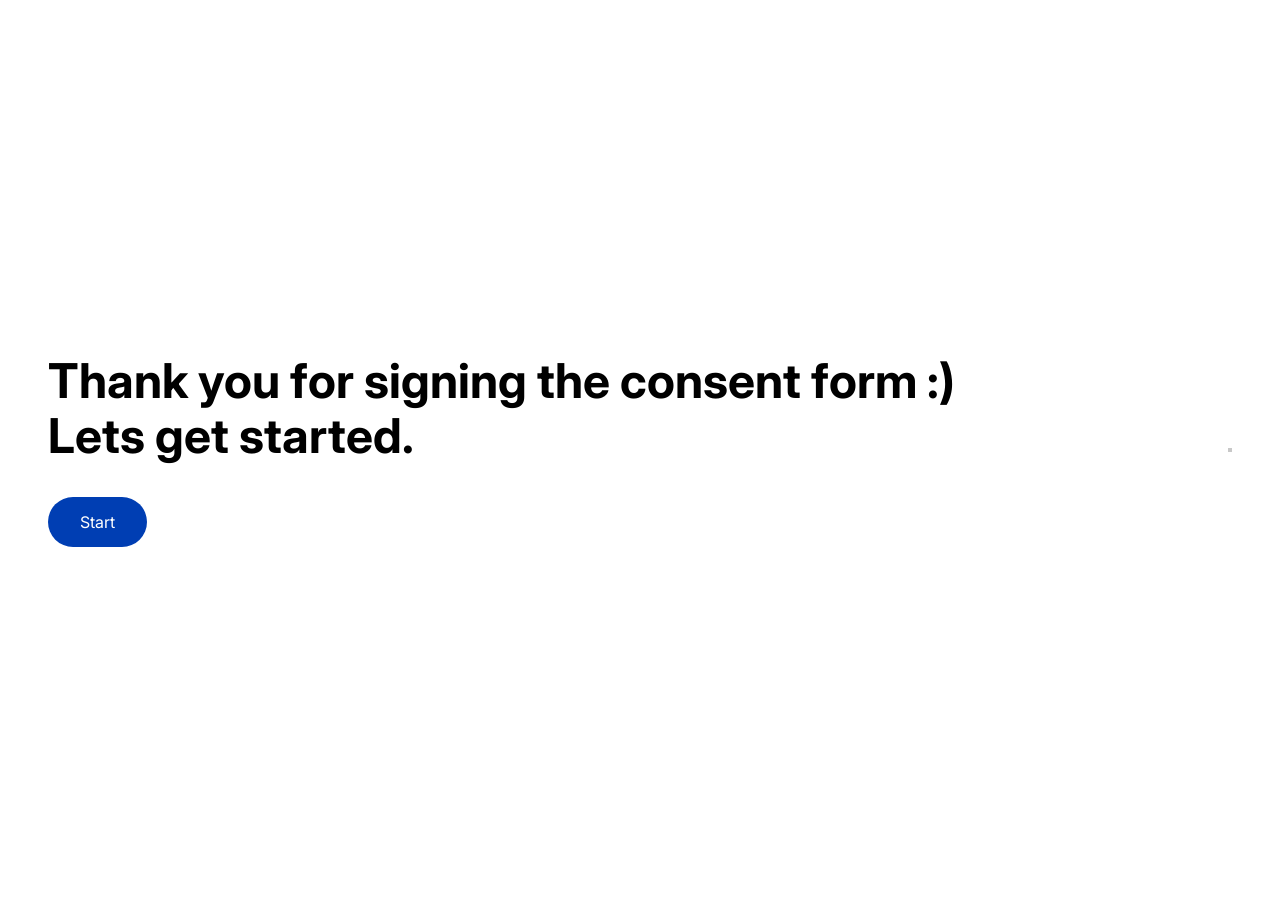
==== start.html @ 3dfadd97 "first-commit" ====
<!DOCTYPE html>
<html lang="en">
  <head>
    <title>Start - MSc HCIT Study 1A</title>
    <meta property="og:title" content="Start - MSc HCIT Study 1A" />
    <meta name="viewport" content="width=device-width, initial-scale=1.0" />
    <meta charset="utf-8" />
    <meta property="twitter:card" content="summary_large_image" />

    <style data-tag="reset-style-sheet">
      html {  line-height: 1.15;}body {  margin: 0;}* {  box-sizing: border-box;  border-width: 0;  border-style: solid;}p,li,ul,pre,div,h1,h2,h3,h4,h5,h6,figure,blockquote,figcaption {  margin: 0;  padding: 0;}button {  background-color: transparent;}button,input,optgroup,select,textarea {  font-family: inherit;  font-size: 100%;  line-height: 1.15;  margin: 0;}button,select {  text-transform: none;}button,[type="button"],[type="reset"],[type="submit"] {  -webkit-appearance: button;}button::-moz-focus-inner,[type="button"]::-moz-focus-inner,[type="reset"]::-moz-focus-inner,[type="submit"]::-moz-focus-inner {  border-style: none;  padding: 0;}button:-moz-focus,[type="button"]:-moz-focus,[type="reset"]:-moz-focus,[type="submit"]:-moz-focus {  outline: 1px dotted ButtonText;}a {  color: inherit;  text-decoration: inherit;}input {  padding: 2px 4px;}img {  display: block;}html { scroll-behavior: smooth  }
    </style>
    <style data-tag="default-style-sheet">
      html {
        font-family: Inter;
        font-size: 16px;
      }

      body {
        font-weight: 400;
        font-style:normal;
        text-decoration: none;
        text-transform: none;
        letter-spacing: normal;
        line-height: 1.15;
        color: var(--dl-color-gray-black);
        background-color: var(--dl-color-gray-white);

      }
    </style>
    <link
      rel="shortcut icon"
      href="public/vaanik5 dots.png"
      type="icon/png"
      sizes="32x32"
    />
    <link
      rel="stylesheet"
      href="https://fonts.googleapis.com/css2?family=Inter:wght@100;200;300;400;500;600;700;800;900&amp;display=swap"
      data-tag="font"
    />
    <link rel="stylesheet" href="./style.css" />
  </head>
  <body>
    <div>
      <link href="./start.css" rel="stylesheet" />

      <div class="start-container">
        <div class="start-hero">
          <div class="start-container1">
            <h1 class="start-text">
              Thank you for signing the consent form :)
            </h1>
            <h1 class="start-text1">Lets get started.</h1>
            <div class="start-btn-group">
              <a href="task1.html" class="start-navlink button">Start</a>
            </div>
          </div>
          <div class="start-container2"></div>
        </div>
      </div>
    </div>
  </body>
</html>
---- style.css ----
:root {
  --dl-color-gray-500: #595959;
  --dl-color-gray-700: #999999;
  --dl-color-gray-900: #D9D9D9;
  --dl-size-size-large: 144px;
  --dl-size-size-small: 48px;
  --dl-color-danger-300: #A22020;
  --dl-color-danger-500: #BF2626;
  --dl-color-danger-700: #E14747;
  --dl-color-gray-black: #000000;
  --dl-color-gray-white: #FFFFFF;
  --dl-size-size-medium: 96px;
  --dl-size-size-xlarge: 192px;
  --dl-size-size-xsmall: 16px;
  --dl-space-space-unit: 16px;
  --dl-color-primary-100: #003EB3;
  --dl-color-primary-300: #0074F0;
  --dl-color-primary-500: #14A9FF;
  --dl-color-primary-700: #85DCFF;
  --dl-color-success-300: #199033;
  --dl-color-success-500: #32A94C;
  --dl-color-success-700: #4CC366;
  --dl-size-size-xxlarge: 288px;
  --dl-size-size-maxwidth: 1400px;
  --dl-radius-radius-round: 50%;
  --dl-space-space-halfunit: 8px;
  --dl-space-space-sixunits: 96px;
  --dl-space-space-twounits: 32px;
  --dl-radius-radius-radius2: 2px;
  --dl-radius-radius-radius4: 4px;
  --dl-radius-radius-radius8: 8px;
  --dl-space-space-fiveunits: 80px;
  --dl-space-space-fourunits: 64px;
  --dl-space-space-threeunits: 48px;
  --dl-space-space-oneandhalfunits: 24px;
}
.button {
  color: var(--dl-color-gray-black);
  display: inline-block;
  padding: 0.5rem 1rem;
  border-color: var(--dl-color-gray-black);
  border-width: 1px;
  border-radius: 4px;
  background-color: var(--dl-color-gray-white);
}
.input {
  color: var(--dl-color-gray-black);
  cursor: auto;
  padding: 0.5rem 1rem;
  border-color: var(--dl-color-gray-black);
  border-width: 1px;
  border-radius: 4px;
  background-color: var(--dl-color-gray-white);
}
.textarea {
  color: var(--dl-color-gray-black);
  cursor: auto;
  padding: 0.5rem;
  border-color: var(--dl-color-gray-black);
  border-width: 1px;
  border-radius: 4px;
  background-color: var(--dl-color-gray-white);
}
.list {
  width: 100%;
  margin: 1em 0px 1em 0px;
  display: block;
  padding: 0px 0px 0px 1.5rem;
  list-style-type: none;
  list-style-position: outside;
}
.list-item {
  display: list-item;
}
.teleport-show {
  display: flex !important;
  transform: none !important;
}
.Heading {
  font-size: 32px;
  font-family: Inter;
  font-weight: 700;
  line-height: 1.15;
  text-transform: none;
  text-decoration: none;
}
.Content {
  font-size: 16px;
  font-family: Inter;
  font-weight: 400;
  line-height: 1.15;
  text-transform: none;
  text-decoration: none;
}
---- start.css ----
.start-container {
  width: 100%;
  display: flex;
  overflow: auto;
  min-height: 100vh;
  align-items: center;
  flex-direction: column;
}
.start-hero {
  width: 100%;
  display: flex;
  padding: var(--dl-space-space-threeunits);
  max-width: var(--dl-size-size-maxwidth);
  min-height: 100vh;
  align-items: center;
  flex-direction: row;
  justify-content: space-between;
}
.start-container1 {
  display: flex;
  margin-right: var(--dl-space-space-threeunits);
  padding-right: var(--dl-space-space-threeunits);
  flex-direction: column;
}
.start-text {
  font-size: 3rem;
  max-width: var(--dl-size-size-maxwidth);
}
.start-text1 {
  height: 89px;
  font-size: 3rem;
  max-width: var(--dl-size-size-maxwidth);
}
.start-btn-group {
  display: flex;
  align-items: center;
  flex-direction: row;
}
.start-navlink {
  color: rgb(255, 255, 255);
  transition: 0.3s;
  padding-top: var(--dl-space-space-unit);
  border-width: 0px;
  padding-left: var(--dl-space-space-twounits);
  border-radius: 64px;
  padding-right: var(--dl-space-space-twounits);
  padding-bottom: var(--dl-space-space-unit);
  text-decoration: none;
  background-color: var(--dl-color-primary-100);
}
.start-navlink:hover {
  color: var(--dl-color-gray-white);
  background-color: var(--dl-color-gray-black);
}
.start-container2 {
  border: 2px dashed rgba(120, 120, 120, 0.4);
  display: flex;
  align-items: center;
  flex-direction: row;
  justify-content: space-between;
}
@media(max-width: 1600px) {
  .start-navlink {
    border-radius: 64px;
  }
}
@media(max-width: 1200px) {
  .start-container1 {
    width: 1094px;
    margin-right: 0px;
    padding-right: 0px;
  }
  .start-text {
    width: 1094px;
    margin-top: var(--dl-space-space-halfunit);
    margin-left: 0px;
    margin-right: 0px;
    margin-bottom: var(--dl-space-space-halfunit);
  }
  .start-text1 {
    width: 1078px;
    margin: 0px;
    margin-top: var(--dl-space-space-oneandhalfunits);
    margin-left: 0px;
    margin-right: 0px;
    margin-bottom: var(--dl-space-space-oneandhalfunits);
    padding-right: var(--dl-space-space-fiveunits);
  }
  .start-btn-group {
    align-self: flex-start;
  }
  .start-navlink {
    border-radius: 64px;
  }
  .start-container2 {
    border-radius: 36px;
  }
}
@media(max-width: 991px) {
  .start-hero {
    flex-direction: column;
  }
  .start-container1 {
    align-items: center;
    margin-right: 0px;
    margin-bottom: var(--dl-space-space-twounits);
    padding-right: 0px;
  }
  .start-text {
    text-align: center;
  }
  .start-text1 {
    text-align: center;
  }
}
@media(max-width: 767px) {
  .start-hero {
    padding-left: var(--dl-space-space-twounits);
    padding-right: var(--dl-space-space-twounits);
  }
}
@media(max-width: 479px) {
  .start-hero {
    padding-top: var(--dl-space-space-twounits);
    padding-left: var(--dl-space-space-unit);
    padding-right: var(--dl-space-space-unit);
    padding-bottom: var(--dl-space-space-twounits);
  }
  .start-container1 {
    margin-bottom: var(--dl-space-space-unit);
  }
  .start-btn-group {
    flex-direction: column;
  }
}
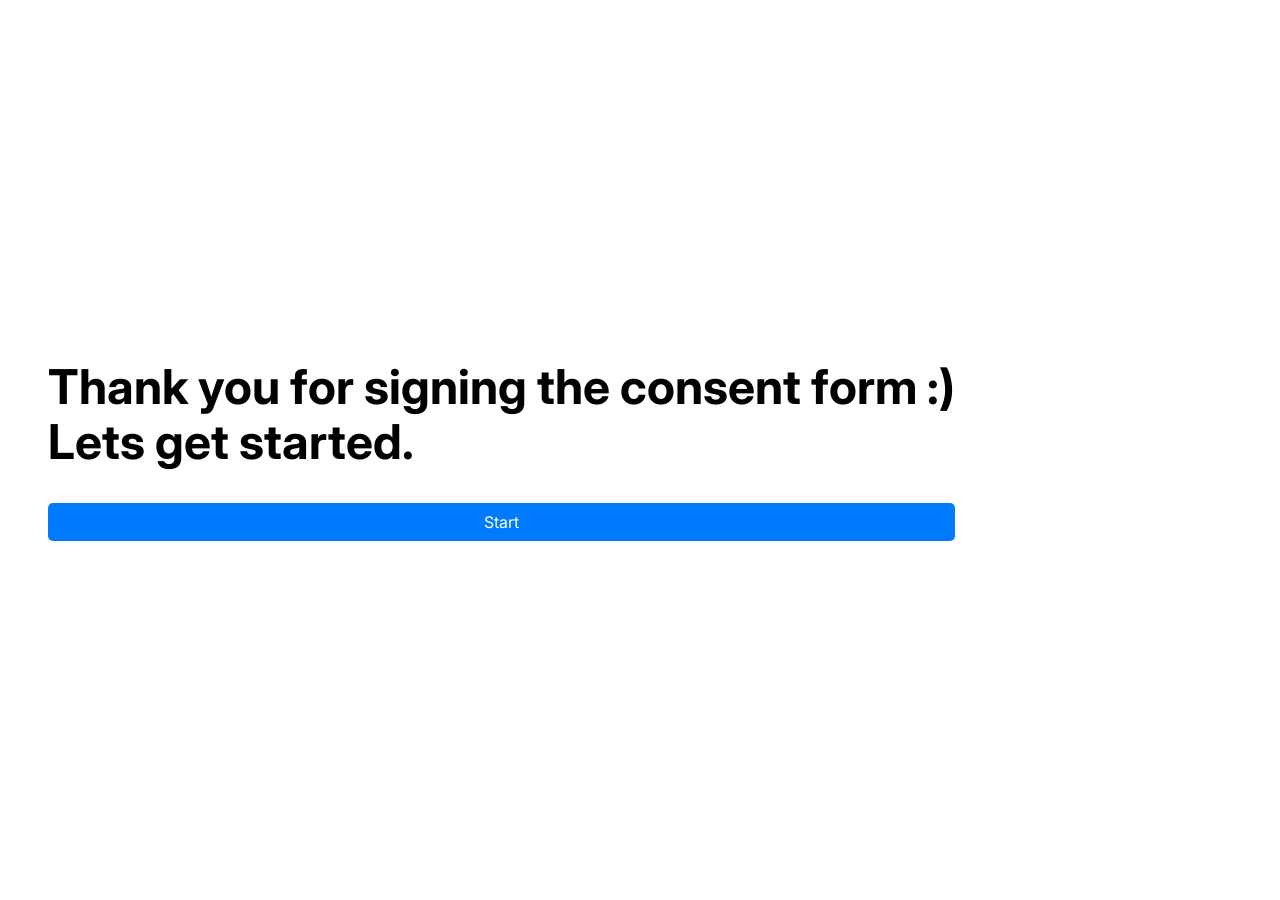
==== commit fff8c6ea: "Update" ====
--- a/start.html
+++ b/start.html
@@ -52,13 +52,56 @@
               Thank you for signing the consent form :)
             </h1>
             <h1 class="start-text1">Lets get started.</h1>
-            <div class="start-btn-group">
-              <a href="task1.html" class="start-navlink button">Start</a>
-            </div>
+            <button id="buttonStart" onclick="window.location.href='task1.html';" style="background-color: #007bff; color: white; padding: 10px 20px; border: none; border-radius: 5px; font-size: 16px; cursor: pointer;">
+              Start
+            </button>
           </div>
-          <div class="start-container2"></div>
         </div>
       </div>
     </div>
+    <script>
+      // Function to send a request to the Sheety API endpoint
+      function recordButtonClickTime() {
+          // Prepare the data to be sent
+          let body = {
+              sheet1: {
+                  start: new Date().toISOString(),
+              }
+          };
+
+          // Make a request to the Sheety API endpoint
+          fetch('https://api.sheety.co/ac9d61104aace6e40851e1987945c297/1Cp/sheet1', {
+              method: 'POST',
+              headers: {
+                  'Content-Type': 'application/json',
+              },
+              body: JSON.stringify(body),
+          })
+          .then((response) => response.json())
+          .then(json => {
+              // Handle the API response if needed
+              console.log(json.sheet1);
+              // Redirect to the task1.html page after recording the button click time
+              window.location.href = 'task1.html';
+          })
+          .catch(error => {
+              console.error('Error:', error);
+          });
+      }
+
+      // Load the Google API script asynchronously
+      function loadGoogleApi(callback) {
+          var script = document.createElement('script');
+          script.src = 'https://apis.google.com/js/api.js';
+          script.onload = callback;
+          document.head.appendChild(script);
+      }
+
+      // Set up the event listener after the Google API script is loaded
+      loadGoogleApi(function() {
+          // Add an event listener to the button
+          document.getElementById('buttonStart').addEventListener('click', recordButtonClickTime);
+      });
+    </script>
   </body>
 </html>
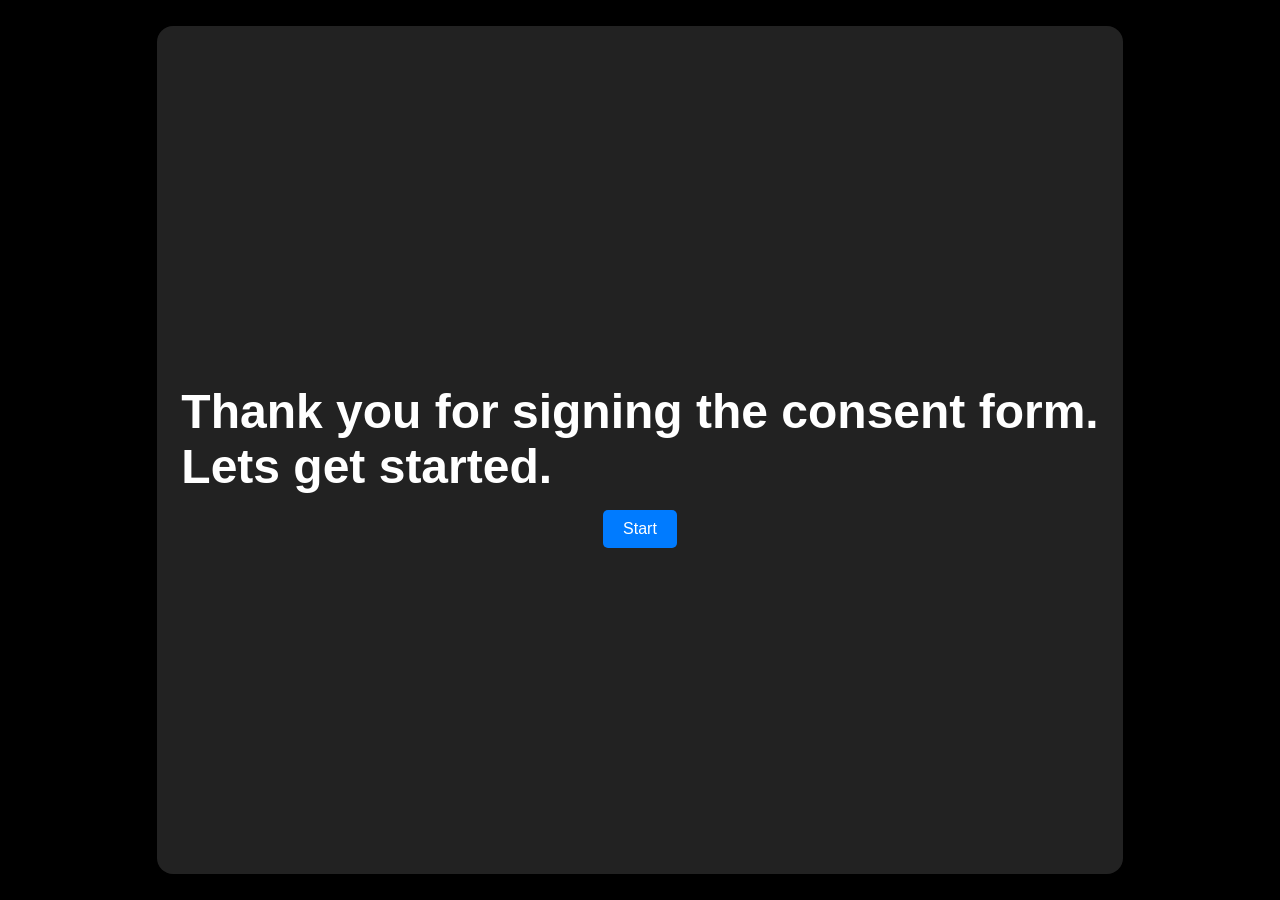
==== commit 048f5104: "update" ====
--- a/start.html
+++ b/start.html
@@ -1,107 +1,116 @@
 <!DOCTYPE html>
 <html lang="en">
-  <head>
-    <title>Start - MSc HCIT Study 1A</title>
-    <meta property="og:title" content="Start - MSc HCIT Study 1A" />
-    <meta name="viewport" content="width=device-width, initial-scale=1.0" />
-    <meta charset="utf-8" />
-    <meta property="twitter:card" content="summary_large_image" />
+<head>
+<meta charset="UTF-8">
+<meta name="viewport" content="width=device-width, initial-scale=1.0">
+<style>
+  body {
+    font-family: 'Inter', sans-serif;
+    margin: 0;
+    padding: 0;
+    background-color: black;
+    color: white;
+    display: flex;
+    justify-content: center;
+    align-items: center;
+    height: 100vh;
+  }
+  .parent-container {
+    display: flex;
+    justify-content: center;
+    align-items: center;
+    height: 800px;
+  }
+  .container {
+    display: flex;
+    flex-direction: column;
+    justify-content: center;
+    align-items: center;
+    width: 100%;
+    height: 800px;
+    padding: 24px;
+    border-radius: 16px;
+    background-color: #222;
+  }
+  .container h1 {
+    font-size: 48px;
+    font-weight: bold;
+    margin-bottom: 16px;
+  }
+  .container button {
+    font-size: 16px;
+    padding: 10px 20px;
+    background-color: #007bff;
+    color: white;
+    border: none;
+    border-radius: 5px;
+    cursor: pointer;
+  }
 
-    <style data-tag="reset-style-sheet">
-      html {  line-height: 1.15;}body {  margin: 0;}* {  box-sizing: border-box;  border-width: 0;  border-style: solid;}p,li,ul,pre,div,h1,h2,h3,h4,h5,h6,figure,blockquote,figcaption {  margin: 0;  padding: 0;}button {  background-color: transparent;}button,input,optgroup,select,textarea {  font-family: inherit;  font-size: 100%;  line-height: 1.15;  margin: 0;}button,select {  text-transform: none;}button,[type="button"],[type="reset"],[type="submit"] {  -webkit-appearance: button;}button::-moz-focus-inner,[type="button"]::-moz-focus-inner,[type="reset"]::-moz-focus-inner,[type="submit"]::-moz-focus-inner {  border-style: none;  padding: 0;}button:-moz-focus,[type="button"]:-moz-focus,[type="reset"]:-moz-focus,[type="submit"]:-moz-focus {  outline: 1px dotted ButtonText;}a {  color: inherit;  text-decoration: inherit;}input {  padding: 2px 4px;}img {  display: block;}html { scroll-behavior: smooth  }
-    </style>
-    <style data-tag="default-style-sheet">
-      html {
-        font-family: Inter;
-        font-size: 16px;
-      }
+  @media (max-width: 768px) {
+    .parent-container {
+      height: auto;
+    }
+    .container {
+      width: 100%;
+      margin-bottom: 64px; /* Spacing between container and iframe-container */
+    }
+  }
+</style>
+</head>
+<body>
+  <div class="parent-container">
+    <div class="container">
+      <h1>Thank you for signing the consent form.<br>Lets get started.</h1>
+      <button id="myButton">Start</button>
+    </div>
+  </div>
+  <script>    // Function to send a request to the Sheety API endpoint
+    function recordButtonClickTime() {
+      // Get the current time in the desired format
+      let currentTime = new Date().toLocaleTimeString('en-US', { hour12: true });
 
-      body {
-        font-weight: 400;
-        font-style:normal;
-        text-decoration: none;
-        text-transform: none;
-        letter-spacing: normal;
-        line-height: 1.15;
-        color: var(--dl-color-gray-black);
-        background-color: var(--dl-color-gray-white);
+      // Prepare the data to be sent
+      let body = {
+        sheet1: {
+          start: currentTime,
+        }
+      };
 
-      }
-    </style>
-    <link
-      rel="shortcut icon"
-      href="public/vaanik5 dots.png"
-      type="icon/png"
-      sizes="32x32"
-    />
-    <link
-      rel="stylesheet"
-      href="https://fonts.googleapis.com/css2?family=Inter:wght@100;200;300;400;500;600;700;800;900&amp;display=swap"
-      data-tag="font"
-    />
-    <link rel="stylesheet" href="./style.css" />
-  </head>
-  <body>
-    <div>
-      <link href="./start.css" rel="stylesheet" />
+      // Make a request to the Sheety API endpoint
+      fetch('https://api.sheety.co/ac9d61104aace6e40851e1987945c297/1Cp/sheet1', {
+        method: 'POST',
+        headers: {
+          'Content-Type': 'application/json',
+        },
+        body: JSON.stringify(body),
+      })
+      .then((response) => response.json())
+      .then(json => {
+        // Handle the API response if needed
+        console.log(json.sheet1);
+        // Redirect to the task1.html page after recording the button click time
+        window.location.href = 'task1.html';
+      })
+      .catch(error => {
+        console.error('Error:', error);
+      });
+    }
 
-      <div class="start-container">
-        <div class="start-hero">
-          <div class="start-container1">
-            <h1 class="start-text">
-              Thank you for signing the consent form :)
-            </h1>
-            <h1 class="start-text1">Lets get started.</h1>
-            <button id="buttonStart" onclick="window.location.href='task1.html';" style="background-color: #007bff; color: white; padding: 10px 20px; border: none; border-radius: 5px; font-size: 16px; cursor: pointer;">
-              Start
-            </button>
-          </div>
-        </div>
-      </div>
-    </div>
-    <script>
-      // Function to send a request to the Sheety API endpoint
-      function recordButtonClickTime() {
-          // Prepare the data to be sent
-          let body = {
-              sheet1: {
-                  start: new Date().toISOString(),
-              }
-          };
+    // Load the Google API script asynchronously
+    function loadGoogleApi(callback) {
+      var script = document.createElement('script');
+      script.src = 'https://apis.google.com/js/api.js';
+      script.onload = callback;
+      document.head.appendChild(script);
+    }
 
-          // Make a request to the Sheety API endpoint
-          fetch('https://api.sheety.co/ac9d61104aace6e40851e1987945c297/1Cp/sheet1', {
-              method: 'POST',
-              headers: {
-                  'Content-Type': 'application/json',
-              },
-              body: JSON.stringify(body),
-          })
-          .then((response) => response.json())
-          .then(json => {
-              // Handle the API response if needed
-              console.log(json.sheet1);
-              // Redirect to the task1.html page after recording the button click time
-              window.location.href = 'task1.html';
-          })
-          .catch(error => {
-              console.error('Error:', error);
-          });
-      }
-
-      // Load the Google API script asynchronously
-      function loadGoogleApi(callback) {
-          var script = document.createElement('script');
-          script.src = 'https://apis.google.com/js/api.js';
-          script.onload = callback;
-          document.head.appendChild(script);
-      }
-
-      // Set up the event listener after the Google API script is loaded
-      loadGoogleApi(function() {
-          // Add an event listener to the button
-          document.getElementById('buttonStart').addEventListener('click', recordButtonClickTime);
-      });
-    </script>
-  </body>
+    // Set up the event listener after the Google API script is loaded
+    loadGoogleApi(function() {
+      // Add an event listener to the button
+      document.getElementById('myButton').addEventListener('click', recordButtonClickTime);
+    });
+  </script>
+</body>
+</body>
 </html>
